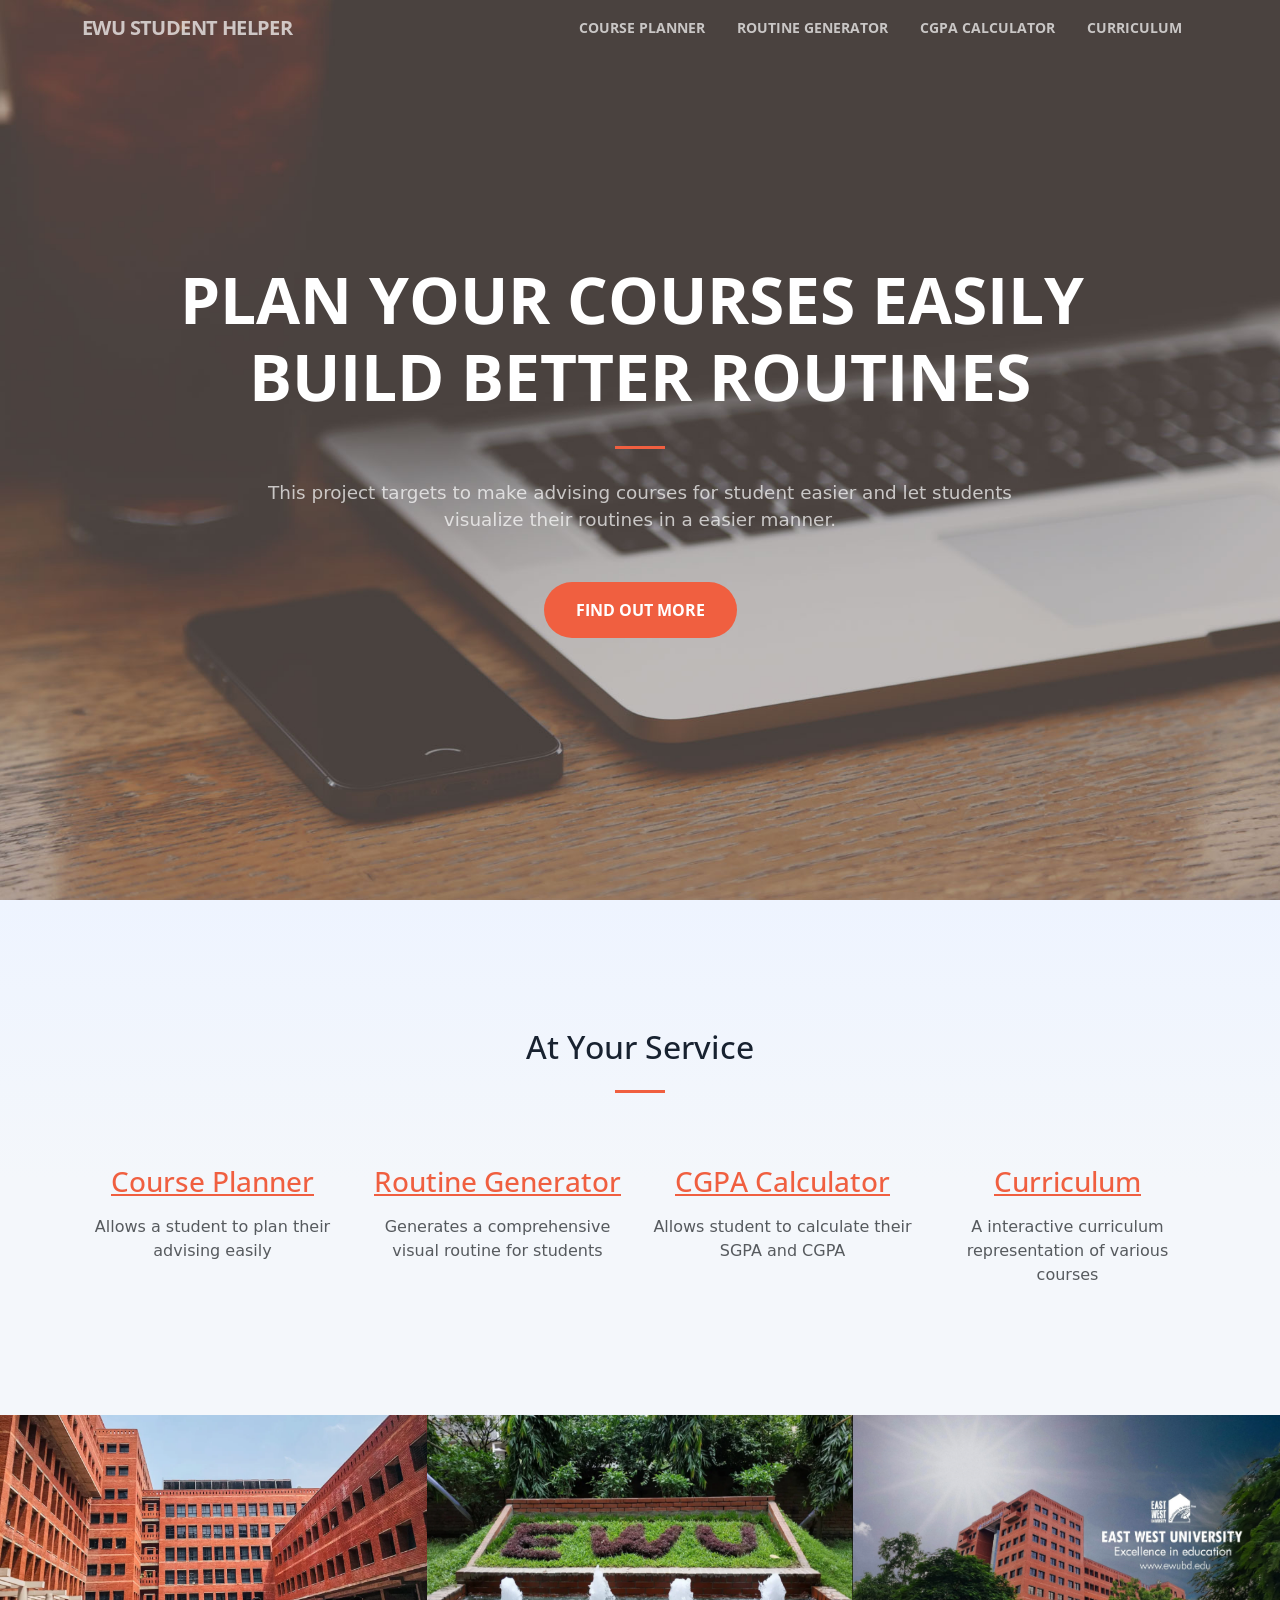
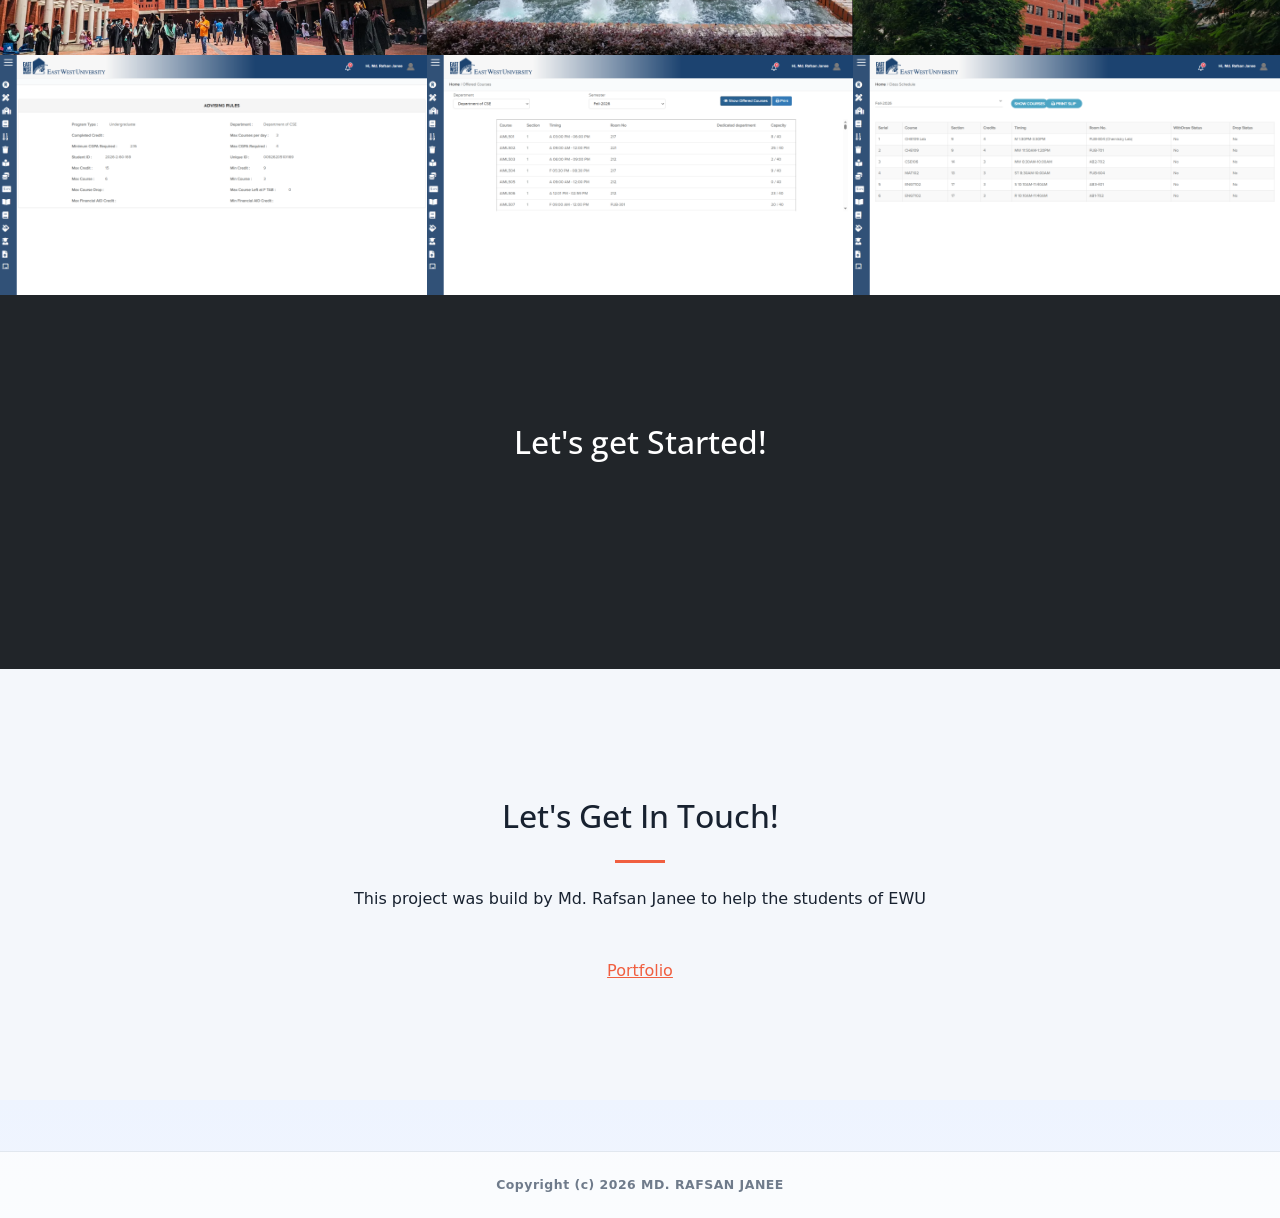
==== index.html @ 63911cef "Merge branch 'master' of https://github.com/mdrafsanjanee/EWU-Student-Helper" ====
<!DOCTYPE html>
<html data-bs-theme="light" lang="en">

<head>
    <!-- Google tag (gtag.js) -->
    <script async src="https://www.googletagmanager.com/gtag/js?id=G-41727BYK92"></script>
    <script>
        window.dataLayer = window.dataLayer || [];
        function gtag(){dataLayer.push(arguments);}
        gtag('js', new Date());

        gtag('config', 'G-41727BYK92');
    </script>

    <meta charset="utf-8">
    <meta name="viewport" content="width=device-width, initial-scale=1.0, shrink-to-fit=no">
    <meta name="google-site-verification" content="l_fJsaRKDpaovnv64IpRwN6zo4jwknFCxaAOwgimL_4" />
    <title>EWU Student Helper</title>
    <link rel="icon" type="image/x-icon" href="assets/img/favicon.svg">
    <link rel="stylesheet" href="assets/bootstrap/css/bootstrap.min.css">
    <link rel="stylesheet" href="https://fonts.googleapis.com/css?family=Open+Sans:300italic,400italic,600italic,700italic,800italic,400,300,600,700,800&amp;display=swap">
    <link rel="stylesheet" href="https://fonts.googleapis.com/css?family=Merriweather:400,300,300italic,400italic,700,700italic,900,900italic&amp;display=swap">
    <link rel="stylesheet" href="assets/fonts/font-awesome.min.css">
    <link rel="stylesheet" href="assets/css/./embed/animation/aos.min.css">
    <link rel="stylesheet" href="assets/css/baguetteBox.min.css">
    <link href="assets/css/style.css" rel="stylesheet">
</head>

<body id="page-top" data-bs-spy="scroll" data-bs-target="#mainNav" data-bs-offset="57">
    <nav class="navbar navbar-expand-lg fixed-top" id="mainNav">
        <div class="container"><a class="navbar-brand" href="#page-top">EWU STUDENT HELPER</a><button class="navbar-toggler" data-bs-toggle="collapse" data-bs-target="#navbarResponsive" type="button" aria-controls="navbarResponsive" aria-expanded="false" aria-label="Toggle navigation"><i class="fa fa-align-justify"></i></button>
            <div class="collapse navbar-collapse" id="navbarResponsive">
                <ul class="navbar-nav ms-auto">
                    <li class="nav-item"><a class="nav-link" href="planner.html">Course Planner</a></li>
                    <li class="nav-item"><a class="nav-link" href="routine.html">Routine Generator</a></li>
                    <li class="nav-item"><a class="nav-link" href="cgpa.html">CGPA Calculator</a></li>
                    <li class="nav-item"><a class="nav-link" href="curriculum.html">Curriculum</a></li>
                </ul>
            </div>
        </div>
    </nav>
    <header class="text-center text-white d-flex masthead" style="background-image:url('assets/img/header.jpg');">
        <div class="container my-auto">
            <div class="row">
                <div class="col-lg-10 mx-auto">
                    <h1 class="text-uppercase"><strong>Plan your courses easily&nbsp; Build better routines</strong></h1>
                    <hr>
                </div>
            </div>
            <div class="col-lg-8 mx-auto">
                <p class="mb-5 text-faded">This project targets to make advising courses for student easier and let students visualize their routines in a easier manner.</p><a class="btn btn-primary btn-xl" role="button" href="#services">Find Out More</a>
            </div>
        </div>
    </header>
    <section id="services">
        <div class="container">
            <div class="row">
                <div class="col-lg-12 text-center">
                    <h2 class="section-heading">At Your Service</h2>
                    <hr class="my-4">
                </div>
            </div>
        </div>
        <div class="container">
            <div class="row">
                <div class="col-md-6 col-lg-3 text-center">
                    <div class="mt-5 mx-auto service-box"><i class="fa fa-th-list mb-3 fa-4x text-primary" data-aos="zoom-in" data-aos-duration="200" data-aos-once="true"></i>
                        <h3 class="mb-3"><a href="planner.html"> Course Planner</a></h3>
                        <p class="text-muted mb-0">Allows a student to plan their advising easily</p>
                    </div>
                </div>
                <div class="col-md-6 col-lg-3 text-center">
                    <div class="mt-5 mx-auto service-box"><i class="fa fa-bar-chart-o mb-3 fa-4x text-primary" data-aos="zoom-in" data-aos-duration="200" data-aos-delay="200" data-aos-once="true"></i>
                        <h3 class="mb-3"><a href="routine.html">Routine Generator</a></h3>
                        <p class="text-muted mb-0">Generates a comprehensive visual routine for students</p>
                    </div>
                </div>
                <div class="col-md-6 col-lg-3 text-center">
                    <div class="mt-5 mx-auto service-box"><i class="fa fa-calculator mb-3 fa-4x text-primary" data-aos="zoom-in" data-aos-duration="200" data-aos-delay="400" data-aos-once="true"></i>
                        <h3 class="mb-3"><a href="cgpa.html">CGPA Calculator</a></h3>
                        <p class="text-muted mb-0">Allows student to calculate their SGPA and CGPA</p>
                    </div>
                </div>
                <div class="col-md-6 col-lg-3 text-center">
                    <div class="mt-5 mx-auto service-box"><i class="fa fa-map-o mb-3 fa-4x text-primary" data-aos="fade" data-aos-duration="200" data-aos-delay="600" data-aos-once="true"></i>
                        <h3 class="mb-3"><a href="curriculum.html">Curriculum</a></h3>
                        <p class="text-muted mb-0">A interactive curriculum representation of various courses</p>
                    </div>
                </div>
            </div>
        </div>
    </section>
    <section class="p-0" id="portfolio">
        <div class="container-fluid p-0">
            <div class="row g-0 popup-gallery">
                <div class="col-sm-6 col-lg-4"><a class="portfolio-box" href="assets/img/fullsize/1.PNG"><img class="img-fluid" src="assets/img/thumbnails/1.PNG">
                        <div class="portfolio-box-caption">
                            <div class="portfolio-box-caption-content">
                                <div class="project-category text-faded"><span>East West University</span></div>
                                <div class="project-name"><span>Main Campus</span></div>
                            </div>
                        </div>
                    </a></div>
                <div class="col-sm-6 col-lg-4"><a class="portfolio-box" href="assets/img/fullsize/2.PNG"><img class="img-fluid" src="assets/img/thumbnails/2.PNG">
                        <div class="portfolio-box-caption">
                            <div class="portfolio-box-caption-content">
                                <div class="project-category text-faded"><span>East West University</span></div>
                                <div class="project-name"><span>Garden</span></div>
                            </div>
                        </div>
                    </a></div>
                <div class="col-sm-6 col-lg-4"><a class="portfolio-box" href="assets/img/fullsize/3.jpg"><img class="img-fluid" src="assets/img/thumbnails/3.jpg">
                        <div class="portfolio-box-caption">
                            <div class="portfolio-box-caption-content">
                                <div class="project-category text-faded"><span>East West University</span></div>
                                <div class="project-name"><span>Main Building</span></div>
                            </div>
                        </div>
                    </a></div>
                <div class="col-sm-6 col-lg-4"><a class="portfolio-box" href="assets/img/fullsize/4.png"><img class="img-fluid" src="assets/img/thumbnails/4.png">
                        <div class="portfolio-box-caption">
                            <div class="portfolio-box-caption-content">
                                <div class="project-category text-faded"><span>Student Portal</span></div>
                                <div class="project-name"><span>Advising Rules</span></div>
                            </div>
                        </div>
                    </a></div>
                <div class="col-sm-6 col-lg-4"><a class="portfolio-box" href="assets/img/fullsize/5.png"><img class="img-fluid" src="assets/img/thumbnails/5.png">
                        <div class="portfolio-box-caption">
                            <div class="portfolio-box-caption-content">
                                <div class="project-category text-faded"><span>Student Portal</span></div>
                                <div class="project-name"><span>Offered Courses</span></div>
                            </div>
                        </div>
                    </a></div>
                <div class="col-sm-6 col-lg-4"><a class="portfolio-box" href="assets/img/fullsize/6.png"><img class="img-fluid" src="assets/img/thumbnails/6.png">
                        <div class="portfolio-box-caption">
                            <div class="portfolio-box-caption-content">
                                <div class="project-category text-faded"><span>Student Portal</span></div>
                                <div class="project-name"><span>Class Routine</span></div>
                            </div>
                        </div>
                    </a></div>
            </div>
        </div>
    </section>
    <section class="text-white bg-dark">
        <div class="container text-center">
            <h2 class="mb-4">Let's get Started!</h2><a class="btn btn-light btn-xl" role="button" data-aos="zoom-in" data-aos-duration="400" data-aos-once="true" href="#services">Start</a>
        </div>
    </section>
    <section id="contact">
        <div class="container">
            <div class="row">
                <div class="col-lg-8 text-center mx-auto">
                    <h2 class="section-heading">Let's Get In Touch!</h2>
                    <hr class="my-4">
                    <p class="mb-5">This project was build by Md. Rafsan Janee to help the students of EWU</p><a href="https://mdrafsanjanee.github.io/PersonalResume/" target="_blank">Portfolio</a>
                </div>
            </div>
        </div>
        <footer></footer>
    </section>
    <script src="assets/bootstrap/js/bootstrap.min.js"></script>
    <script src="assets/js/./embed/animation/aos.min.js"></script>
    <script src="assets/js/bs-init.js"></script>
    <script src="assets/js/baguetteBox.min.js"></script>
    <script src="assets/js/creative.js"></script>
    <footer class="page-footer">Copyright (c) 2026 MD. RAFSAN JANEE</footer>
</body>
</html>
---- assets/css/baguetteBox.min.css ----
/* !
 * baguetteBox.js
 * @author  feimosi
 * @version 1.11.1
 * @url https://github.com/feimosi/baguetteBox.js */

#baguetteBox-overlay {
  display: none;
  opacity: 0;
  position: fixed;
  overflow: hidden;
  top: 0;
  left: 0;
  width: 100%;
  height: 100%;
  z-index: 1000000;
  background-color: #222;
  background-color: rgba(0,0,0,.8);
  -webkit-transition: opacity .5s ease;
  transition: opacity .5s ease;
}

#baguetteBox-overlay.visible {
  opacity: 1;
}

#baguetteBox-overlay .full-image {
  display: inline-block;
  position: relative;
  width: 100%;
  height: 100%;
  text-align: center;
}

#baguetteBox-overlay .full-image figure {
  display: inline;
  margin: 0;
  height: 100%;
}

#baguetteBox-overlay .full-image img {
  display: inline-block;
  width: auto;
  height: auto;
  max-height: 100%;
  max-width: 100%;
  vertical-align: middle;
  -webkit-box-shadow: 0 0 8px rgba(0,0,0,.6);
  -moz-box-shadow: 0 0 8px rgba(0,0,0,.6);
  box-shadow: 0 0 8px rgba(0,0,0,.6);
}

#baguetteBox-overlay .full-image figcaption {
  display: block;
  position: absolute;
  bottom: 0;
  width: 100%;
  text-align: center;
  line-height: 1.8;
  white-space: normal;
  color: #ccc;
  background-color: #000;
  background-color: rgba(0,0,0,.6);
  font-family: sans-serif;
}

#baguetteBox-overlay .full-image:before {
  content: "";
  display: inline-block;
  height: 50%;
  width: 1px;
  margin-right: -1px;
}

#baguetteBox-slider {
  position: absolute;
  left: 0;
  top: 0;
  height: 100%;
  width: 100%;
  white-space: nowrap;
  -webkit-transition: left .4s ease,-webkit-transform .4s ease;
  transition: left .4s ease,-webkit-transform .4s ease;
  transition: left .4s ease,transform .4s ease;
  transition: left .4s ease,transform .4s ease,-webkit-transform .4s ease,-moz-transform .4s ease;
}

#baguetteBox-slider.bounce-from-right {
  -webkit-animation: bounceFromRight .4s ease-out;
  animation: bounceFromRight .4s ease-out;
}

#baguetteBox-slider.bounce-from-left {
  -webkit-animation: bounceFromLeft .4s ease-out;
  animation: bounceFromLeft .4s ease-out;
}

@keyframes bounceFromRight {
  0%, 100% {
    margin-left: 0;
  }
  50% {
    margin-left: -30px;
  }
}

@keyframes bounceFromLeft {
  0%, 100% {
    margin-left: 0;
  }
  50% {
    margin-left: 30px;
  }
}

.baguetteBox-button#next-button, .baguetteBox-button#previous-button {
  top: 50%;
  top: calc(50% - 30px);
  width: 44px;
  height: 60px;
}

.baguetteBox-button {
  position: absolute;
  cursor: pointer;
  outline: 0;
  padding: 0;
  margin: 0;
  border: 0;
  -moz-border-radius: 15%;
  border-radius: 15%;
  background-color: #323232;
  background-color: rgba(50,50,50,.5);
  color: #ddd;
  font: 1.6em sans-serif;
  -webkit-transition: background-color .4s ease;
  transition: background-color .4s ease;
}

.baguetteBox-button:focus, .baguetteBox-button:hover {
  background-color: rgba(50,50,50,.9);
}

.baguetteBox-button#next-button {
  right: 2%;
}

.baguetteBox-button#previous-button {
  left: 2%;
}

.baguetteBox-button#close-button {
  top: 20px;
  right: 2%;
  right: calc(2% + 6px);
  width: 30px;
  height: 30px;
}

.baguetteBox-button svg {
  position: absolute;
  left: 0;
  top: 0;
}

.baguetteBox-spinner {
  width: 40px;
  height: 40px;
  display: inline-block;
  position: absolute;
  top: 50%;
  left: 50%;
  margin-top: -20px;
  margin-left: -20px;
}

.baguetteBox-double-bounce1, .baguetteBox-double-bounce2 {
  width: 100%;
  height: 100%;
  -moz-border-radius: 50%;
  border-radius: 50%;
  background-color: #fff;
  opacity: .6;
  position: absolute;
  top: 0;
  left: 0;
  -webkit-animation: bounce 2s infinite ease-in-out;
  animation: bounce 2s infinite ease-in-out;
}

.baguetteBox-double-bounce2 {
  -webkit-animation-delay: -1s;
  animation-delay: -1s;
}

@keyframes bounce {
  0%, 100% {
    -webkit-transform: scale(0);
    -moz-transform: scale(0);
    transform: scale(0);
  }
  50% {
    -webkit-transform: scale(1);
    -moz-transform: scale(1);
    transform: scale(1);
  }
}
---- assets/css/style.css ----
:root {
    --bg: #f4f7fb;
    --panel: #fff;
    --text: #182230;
    --muted: #6f7b8b;
    --line: #e1e7ef;
    --accent: #2463eb;
    --accent2: #214fd3;
    --danger: #d92d20;
    --shadow: 0 14px 40px rgba(30, 52, 82, .08)
}

* {
    box-sizing: border-box
}

body {
    margin: 0;
    background: linear-gradient(180deg, #eef4ff 0, var(--bg) 280px);
    color: var(--text);
    min-height: 100vh;
    font-family: Inter, system-ui, -apple-system, "Segoe UI", Roboto, Arial, sans-serif
}

.app-nav {
    background: rgba(255, 255, 255, .92);
    backdrop-filter: blur(14px);
    border-bottom: 1px solid var(--line)
}

.navbar-brand {
    font-weight: 900;
    letter-spacing: -.03em;
    color: var(--text)
}

.nav-link {
    font-weight: 700;
    color: #536174
}

.nav-link:hover,
.nav-link.active {
    color: var(--accent)
}

.navbar-toggler {
    border: 1px solid var(--line)
}

.hero,
.landing-card,
.planner-toolbar {
    background: rgba(255, 255, 255, .94);
    border: 1px solid var(--line);
    border-radius: 24px;
    box-shadow: var(--shadow)
}

.hero {
    padding: 28px;
    display: flex;
    justify-content: space-between;
    align-items: center;
    gap: 24px
}

.landing-card {
    padding: clamp(28px, 6vw, 70px);
    max-width: 1100px;
    margin: 6vh auto 0
}

.landing-card.compact {
    max-width: 760px
}

.landing-card h1 {
    max-width: 760px;
    font-size: clamp(2.2rem, 5vw, 4rem);
    font-weight: 900;
    letter-spacing: -.05em;
    margin: 8px 0 12px
}

.landing-card h2 {
    font-weight: 900;
    letter-spacing: -.035em
}

.hero h1,
.planner-toolbar h1 {
    font-weight: 900;
    letter-spacing: -.04em;
    margin: 4px 0 8px
}

.eyebrow {
    letter-spacing: .14em;
    font-size: .76rem;
    font-weight: 800;
    color: var(--accent)
}

.hero-actions {
    display: flex;
    gap: 10px;
    flex-wrap: wrap
}

.small-label {
    color: var(--muted);
    font-size: .73rem;
    font-weight: 800;
    letter-spacing: .05em;
    text-transform: uppercase;
    margin-bottom: 6px
}

.summary-grid {
    display: grid;
    grid-template-columns: repeat(4, minmax(0, 1fr));
    gap: 14px
}

.stat,
.summary-empty {
    background: var(--panel);
    border: 1px solid var(--line);
    border-radius: 18px;
    padding: 18px 20px;
    box-shadow: var(--shadow)
}

.summary-empty {
    grid-column: 1/-1;
    display: flex;
    flex-direction: column;
    align-items: center;
    justify-content: center;
    min-height: 112px;
    text-align: center;
    gap: 4px;
    color: var(--muted)
}

.summary-empty strong {
    color: var(--text)
}

.stat .label {
    color: var(--muted);
    font-size: .82rem;
    font-weight: 700
}

.stat .value {
    font-size: 1.55rem;
    font-weight: 900;
    margin-top: 4px
}

.stat .detail {
    color: var(--muted);
    font-size: .8rem;
    margin-top: 2px
}

.panel {
    background: var(--panel);
    border: 1px solid var(--line);
    border-radius: 22px;
    box-shadow: var(--shadow);
    padding: 20px;
    overflow: hidden
}

.panel-head {
    display: flex;
    justify-content: space-between;
    align-items: flex-start;
    gap: 16px;
    margin-bottom: 18px
}

.panel-head h2 {
    font-size: 1.15rem;
    font-weight: 800;
    margin: 0
}

.panel-head p {
    margin: 4px 0 0;
    color: var(--muted);
    font-size: .86rem
}

/* planner */
.planner-toolbar {
    padding: 22px 24px;
    display: flex;
    justify-content: space-between;
    gap: 20px;
    align-items: end;
    margin-bottom: 18px
}

.planner-toolbar-right {
    width: 290px
}

.planner-layout {
    display: grid;
    grid-template-columns: minmax(0, 1.7fr) minmax(330px, .8fr);
    gap: 18px;
    align-items: start
}

.planner-courses {
    min-height: 0;
    height: calc(100vh - 220px);
    display: flex;
    flex-direction: column;
    overflow: visible
}

.recommended-wrap {
    margin: 0 0 14px;
    padding: 12px 0;
    border-top: 1px solid var(--line);
    border-bottom: 1px solid var(--line)
}

.chip-row {
    display: flex;
    gap: 8px;
    flex-wrap: wrap
}

.course-chip {
    border: 1px solid #cfd9eb;
    background: #f6f8fd;
    color: var(--accent);
    font-weight: 800;
    border-radius: 999px;
    padding: 7px 11px;
    font-size: .78rem
}

.course-chip:hover {
    border-color: var(--accent);
    background: #eef4ff
}

.planner-search-row {
    display: grid;
    grid-template-columns: minmax(0, 1fr) 220px;
    gap: 10px;
    margin-bottom: 14px
}

.course-list {
    display: flex;
    flex-direction: column;
    gap: 14px;
    flex: 1 1 0;
    height: 0;
    min-height: 0;
    overflow-y: scroll;
    overflow-x: hidden;
    padding: 2px 5px 10px 2px;
    scrollbar-gutter: stable
}

.dept-block {
    border: 1px solid var(--line);
    border-radius: 18px;
    overflow: hidden;
    background: #fbfcfe
}

.dept-head {
    padding: 12px 14px;
    display: flex;
    justify-content: space-between;
    align-items: center;
    gap: 12px;
    background: #f2f6fb;
    border-bottom: 1px solid var(--line)
}

.dept-head>div {
    min-width: 0
}

.dept-head strong {
    display: block;
    font-size: .92rem;
    font-weight: 900
}

.dept-head>span {
    color: var(--muted);
    font-size: .72rem;
    font-weight: 800;
    white-space: nowrap
}

.dept-kicker {
    color: var(--accent);
    font-size: .62rem;
    letter-spacing: .08em;
    font-weight: 900;
    text-transform: uppercase
}

.course-block {
    border-bottom: 1px solid var(--line)
}

.course-block:last-child {
    border-bottom: 0
}

.course-head {
    padding: 13px 14px;
    display: flex;
    justify-content: space-between;
    align-items: flex-start;
    gap: 12px
}

.course-code-head {
    font-size: 1rem;
    font-weight: 900
}

.course-name {
    margin-top: 2px;
    color: var(--muted);
    font-size: .8rem
}

.course-head>span {
    color: var(--muted);
    font-weight: 800;
    font-size: .77rem;
    white-space: nowrap
}

.section-stack {
    border-top: 1px solid var(--line)
}

.section-row {
    width: 100%;
    border: 0;
    border-bottom: 1px solid var(--line);
    background: #fff;
    padding: 13px 14px;
    display: flex;
    justify-content: space-between;
    align-items: center;
    gap: 14px;
    text-align: left;
    transition: .12s ease
}

.section-row:last-child {
    border-bottom: 0
}

.section-row:hover:not(:disabled) {
    background: #f6f9ff
}

.section-row.selected {
    background: #eef4ff
}

.section-row:disabled {
    opacity: .53;
    cursor: not-allowed
}

.section-info {
    min-width: 0
}

.section-info>strong {
    font-size: .81rem;
    font-weight: 900
}

.section-facts {
    display: flex;
    flex-wrap: wrap;
    gap: 5px 14px;
    color: var(--muted);
    font-size: .73rem;
    margin-top: 6px
}

.section-action {
    flex: none;
    color: var(--accent);
    font-weight: 800;
    font-size: .74rem
}

.selected-panel {
    position: sticky;
    top: 82px
}

.selected-top {
    display: grid;
    grid-template-columns: minmax(0, 1fr) auto;
    gap: 16px;
    align-items: start
}

.char-count {
    text-align: right;
    color: var(--muted);
    font-size: .67rem;
    margin-top: 3px
}

.selection-counter {
    color: var(--muted);
    font-size: .76rem;
    font-weight: 800;
    white-space: nowrap;
    padding-top: 26px
}

.planner-warnings {
    margin-top: 14px;
    display: flex;
    flex-direction: column;
    gap: 7px
}

.planner-alert {
    background: #fff1f0;
    border: 1px solid #ffd0cc;
    color: #b42318;
    border-radius: 12px;
    padding: 9px 10px;
    font-size: .75rem;
    font-weight: 700
}

.selected-list {
    margin-top: 14px;
    display: flex;
    flex-direction: column;
    gap: 10px;
    max-height: 58vh;
    overflow: auto;
    padding-right: 2px
}

.selected-card {
    border: 1px solid var(--line);
    border-radius: 14px;
    padding: 12px;
    background: #fff
}

.selected-head {
    display: flex;
    align-items: flex-start;
    justify-content: space-between;
    gap: 10px
}

.selected-head strong {
    display: block;
    font-size: .94rem;
    font-weight: 900
}

.selected-head span {
    display: block;
    color: var(--muted);
    font-size: .74rem;
    margin-top: 2px
}

.icon-btn {
    border: 0;
    background: transparent;
    color: #7b8797;
    font-size: 1.2rem;
    line-height: 1;
    padding: 0 2px
}

.icon-btn:hover {
    color: var(--danger)
}

.selected-meta {
    display: flex;
    justify-content: space-between;
    color: var(--muted);
    font-size: .74rem;
    font-weight: 800;
    margin-top: 10px
}

.selected-meetings {
    display: flex;
    flex-direction: column;
    gap: 3px;
    margin-top: 8px;
    color: #475467;
    font-size: .72rem
}

.selected-empty {
    border: 1px dashed #cdd6e3;
    border-radius: 14px;
    min-height: 180px;
    display: flex;
    flex-direction: column;
    align-items: center;
    justify-content: center;
    color: var(--muted);
    text-align: center;
    gap: 4px;
    margin-top: 14px
}

.selected-empty strong {
    color: var(--text)
}

.list-empty {
    min-height: 260px;
    display: flex;
    flex-direction: column;
    align-items: center;
    justify-content: center;
    text-align: center;
    color: var(--muted);
    gap: 5px;
    padding: 30px
}

.list-empty strong {
    color: var(--text)
}

.imported-summary {
    display: flex;
    gap: 6px;
    flex-wrap: wrap;
    color: var(--muted);
    font-size: .69rem;
    line-height: 1.2
}

.imported-pill {
    display: inline-flex;
    align-items: center;
    gap: 5px;
    padding: 5px 8px;
    border: 1px solid var(--line);
    background: #f7f9fc;
    border-radius: 999px
}

.imported-pill button {
    border: 0;
    background: transparent;
    color: var(--muted);
    padding: 0 1px;
    line-height: 1
}

.imported-pill button:hover {
    color: var(--danger)
}

/* routine */
.routine-grid {
    display: grid;
    grid-template-columns: repeat(5, minmax(180px, 1fr));
    gap: 12px;
    min-width: 900px
}

.routine-scroll {
    overflow-x: auto
}

.day-col {
    background: #f8fafc;
    border: 1px solid var(--line);
    border-radius: 16px;
    overflow: hidden
}

.day-head {
    padding: 14px 14px 12px;
    background: linear-gradient(135deg, #3f83f8, #244fd8);
    color: #fff
}

.day-name {
    font-weight: 800;
    font-size: 1rem
}

.day-meta {
    display: flex;
    justify-content: space-between;
    gap: 8px;
    margin-top: 6px;
    font-size: .74rem;
    opacity: .92
}

.day-body {
    padding: 10px
}

.class-card {
    background: #fff;
    border: 1px solid #e7ebf2;
    border-left: 4px solid var(--accent);
    border-radius: 12px;
    padding: 11px 12px;
    box-shadow: 0 5px 16px rgba(20, 35, 60, .06)
}

.class-card.is-lab {
    border-left-color: #b35d1d
}

.course-code {
    font-weight: 850;
    font-size: .95rem
}

.is-lab .course-code {
    color: #a8550a
}

.card-line {
    color: var(--muted);
    font-size: .76rem;
    margin-top: 3px
}

.card-time {
    color: var(--accent);
    font-weight: 800;
    font-size: .79rem
}

.gap-row {
    display: flex;
    align-items: center;
    justify-content: center;
    gap: 7px;
    font-size: .71rem;
    color: var(--muted);
    padding: 8px 0
}

.gap-row strong {
    color: #475467
}

.gap-line {
    height: 1px;
    background: #dbe2ec;
    flex: 1
}

.empty {
    color: var(--muted);
    text-align: center;
    padding: 30px 10px;
    font-size: .78rem
}

.routine-empty-state {
    min-height: 420px;
    display: flex;
    align-items: center;
    justify-content: center;
    min-width: 0
}

.routine-placeholder {
    text-align: center;
    color: var(--muted);
    padding: 40px 20px
}

.placeholder-icon {
    font-size: 2rem;
    margin-bottom: 10px
}

.routine-placeholder h3 {
    color: var(--text);
    font-weight: 800;
    font-size: 1.05rem
}

.routine-placeholder p {
    margin: 0
}

.pdf-export-shell {
    position: fixed;
    left: -100000px;
    top: 0;
    width: 1400px;
    padding: 28px;
    background: var(--bg);
    color: var(--text);
    z-index: -1
}

.pdf-title {
    font-size: 28px;
    font-weight: 900;
    letter-spacing: -.03em
}

.pdf-subtitle {
    color: var(--muted);
    margin: 4px 0 18px;
    font-size: 15px
}

.pdf-summary {
    margin-bottom: 18px
}

.pdf-summary .stat {
    box-shadow: none
}

.pdf-routine .routine-scroll {
    overflow: visible
}

.pdf-sheet-shell {
    width: 1344px
}

.page-footer {
    margin-top: 40px;
    padding: 24px 20px;
    text-align: center;
    color: var(--muted);
    font-size: .78rem;
    font-weight: 700;
    letter-spacing: .04em;
    border-top: 1px solid var(--line);
    background: rgba(255, 255, 255, .7);
}

@media(max-width:1050px) {
    .planner-layout {
        grid-template-columns: 1fr
    }

    .selected-panel {
        position: static
    }

    .planner-courses {
        height: auto
    }

    .course-list {
        height: 700px;
        max-height: 700px;
        flex: none
    }

    .selected-list {
        max-height: none
    }
}

@media(max-width:900px) {

    .hero,
    .planner-toolbar {
        align-items: flex-start;
        flex-direction: column
    }

    .planner-toolbar-right {
        width: 100%;
        max-width: 380px
    }

    .summary-grid {
        grid-template-columns: repeat(2, minmax(0, 1fr))
    }

    .planner-search-row {
        grid-template-columns: 1fr
    }

    .routine-grid {
        min-width: 820px
    }
}

@media(max-width:600px) {
    .summary-grid {
        grid-template-columns: 1fr
    }

    .hero {
        padding: 20px
    }

    .hero-actions {
        width: 100%
    }

    .hero-actions>* {
        flex: 1
    }

    .course-list {
        height: auto;
        max-height: 700px
    }

    .selected-top {
        grid-template-columns: 1fr
    }

    .selection-counter {
        padding-top: 0
    }

    .routine-grid {
        min-width: 760px
    }

    .planner-toolbar {
        padding: 20px
    }
}
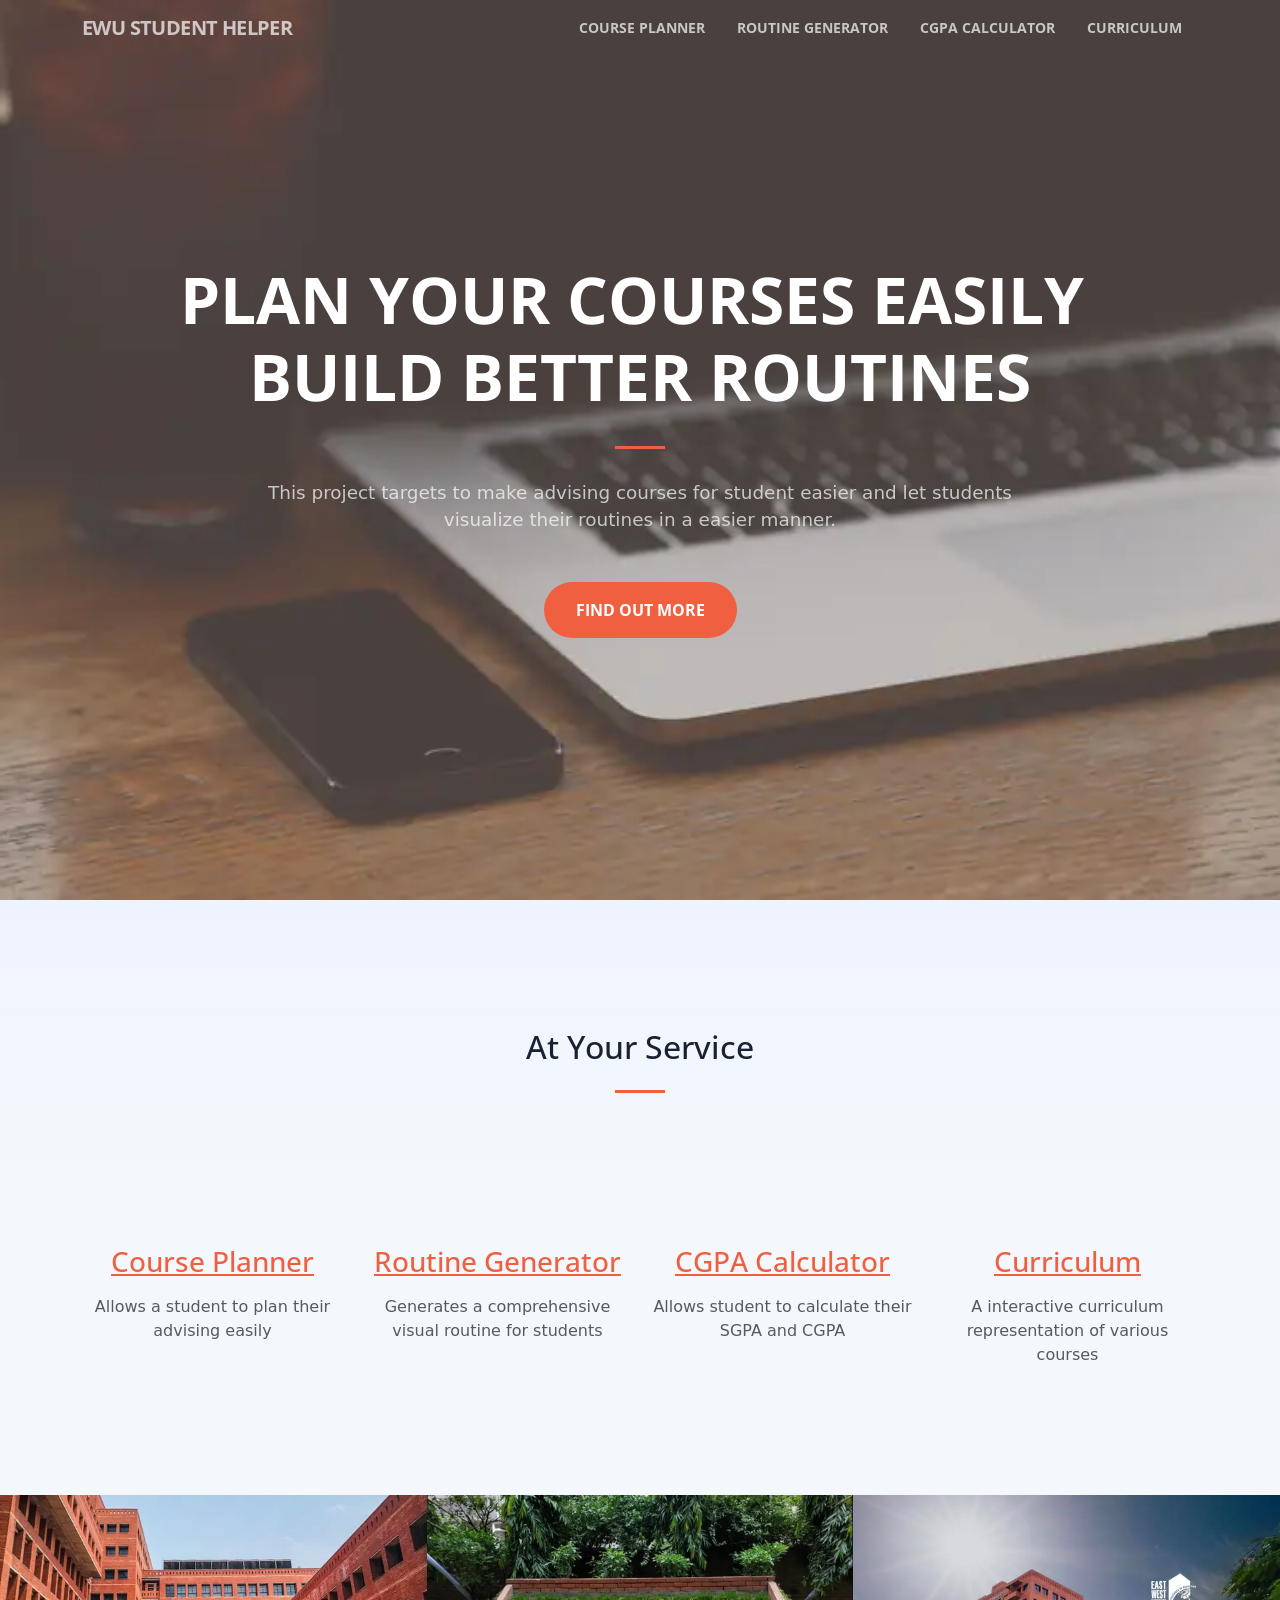
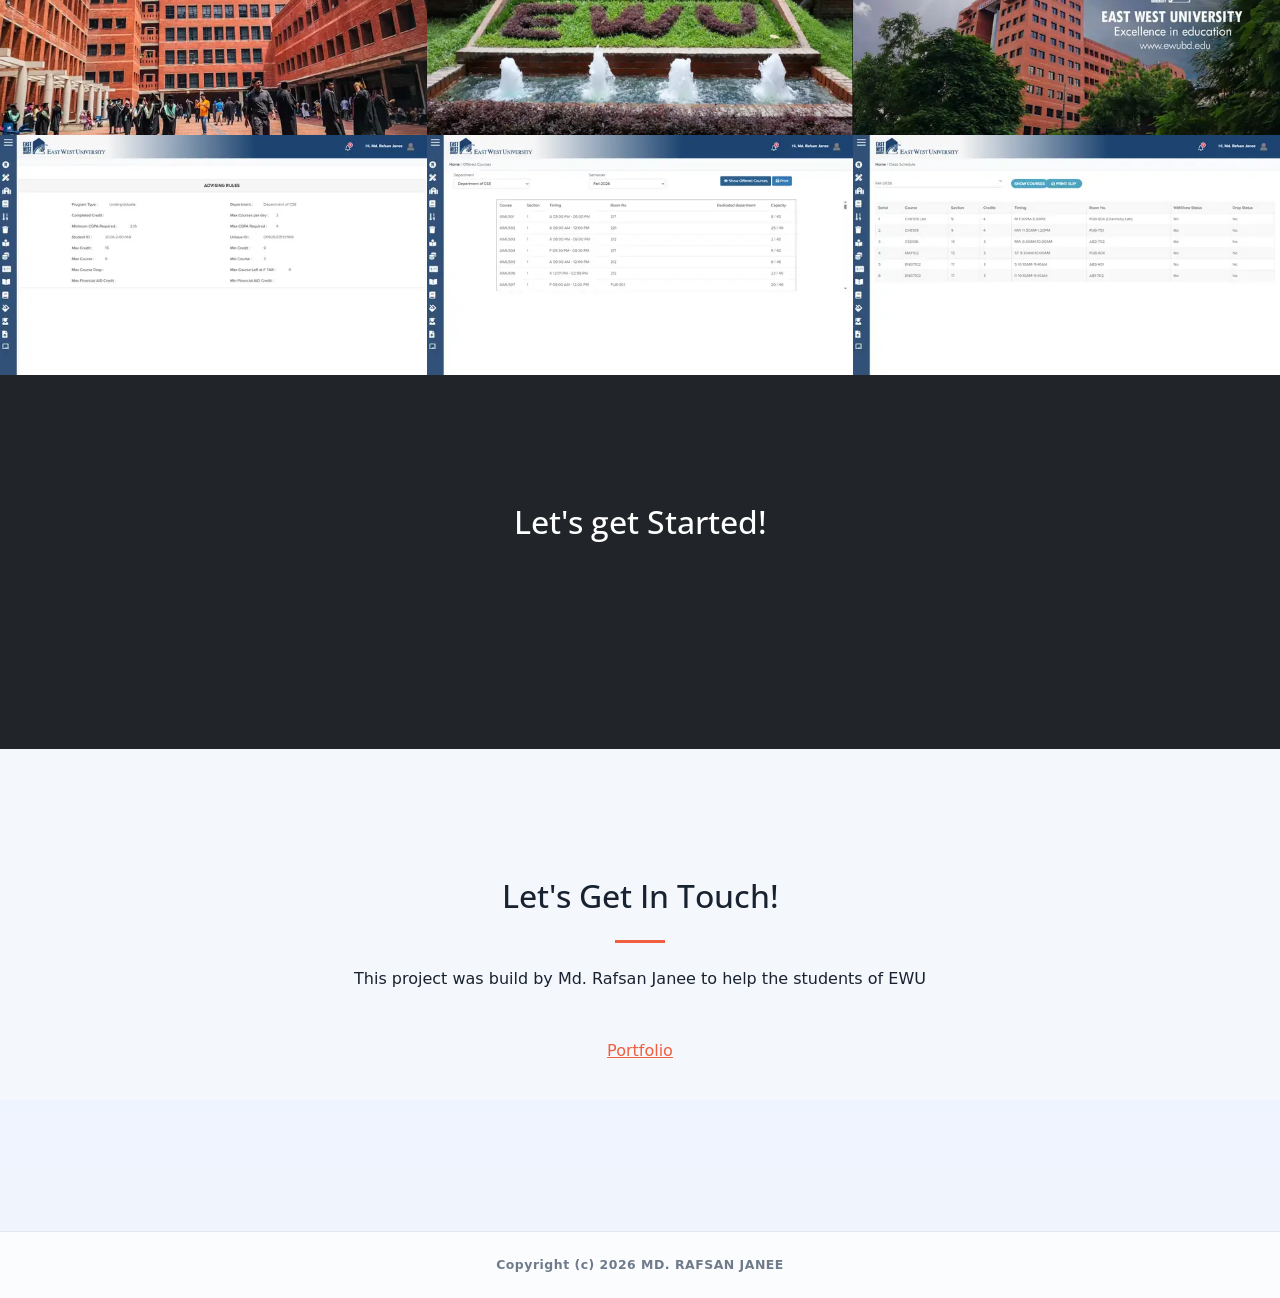
==== commit 483456e7: "Compressed Pictures" ====
--- a/index.html
+++ b/index.html
@@ -2,7 +2,6 @@
 <html data-bs-theme="light" lang="en">
 
 <head>
-    <!-- Google tag (gtag.js) -->
     <script async src="https://www.googletagmanager.com/gtag/js?id=G-41727BYK92"></script>
     <script>
         window.dataLayer = window.dataLayer || [];
@@ -15,14 +14,30 @@
     <meta charset="utf-8">
     <meta name="viewport" content="width=device-width, initial-scale=1.0, shrink-to-fit=no">
     <meta name="google-site-verification" content="l_fJsaRKDpaovnv64IpRwN6zo4jwknFCxaAOwgimL_4" />
-    <title>EWU Student Helper</title>
-    <link rel="icon" type="image/x-icon" href="assets/img/favicon.svg">
+    <title>EWU Student Helper | Course Planner, CGPA Calculator & Routine Generator</title>
+    <meta name="description" content="Free tools for East West University (EWU) students: CGPA calculator, course planner, routine generator, and curriculum guide, all in one place.">
+    <meta name="keywords" content="EWU, East West University, EWU CGPA calculator, EWU routine generator, EWU course planner, EWU curriculum, EWU student helper">
+    <link rel="canonical" href="https://ewustudenthelper.vercel.app/">
+    <meta property="og:type" content="website">
+    <meta property="og:url" content="https://ewustudenthelper.vercel.app/">
+    <meta property="og:title" content="EWU Student Helper - Free Tools for East West University Students">
+    <meta property="og:description" content="Free tools for East West University (EWU) students: CGPA calculator, course planner, routine generator, and curriculum guide, all in one place.">
+    <meta property="og:image" content="https://ewustudenthelper.vercel.app/assets/img/og/og-home.jpg">
+    <meta property="og:image:width" content="1200">
+    <meta property="og:image:height" content="630">
+    <meta property="og:site_name" content="EWU Student Helper">
+    <meta name="twitter:card" content="summary_large_image">
+    <meta name="twitter:title" content="EWU Student Helper - Free Tools for East West University Students">
+    <meta name="twitter:description" content="Free tools for East West University (EWU) students: CGPA calculator, course planner, routine generator, and curriculum guide, all in one place.">
+    <meta name="twitter:image" content="https://ewustudenthelper.vercel.app/assets/img/og/og-home.jpg">
+    <link rel="icon" type="image/svg+xml" href="assets/img/favicon.svg">
+    <link rel="preload" as="image" href="assets/img/header-mobile.webp" type="image/webp" media="(max-width: 800px)" fetchpriority="high">
+    <link rel="preload" as="image" href="assets/img/header.webp" type="image/webp" media="(min-width: 801px)" fetchpriority="high">
     <link rel="stylesheet" href="assets/bootstrap/css/bootstrap.min.css">
-    <link rel="stylesheet" href="https://fonts.googleapis.com/css?family=Open+Sans:300italic,400italic,600italic,700italic,800italic,400,300,600,700,800&amp;display=swap">
-    <link rel="stylesheet" href="https://fonts.googleapis.com/css?family=Merriweather:400,300,300italic,400italic,700,700italic,900,900italic&amp;display=swap">
     <link rel="stylesheet" href="assets/fonts/font-awesome.min.css">
-    <link rel="stylesheet" href="assets/css/./embed/animation/aos.min.css">
-    <link rel="stylesheet" href="assets/css/baguetteBox.min.css">
+    <link rel="stylesheet" href="assets/css/embed/animation/aos.min.css">
+    <link rel="stylesheet" href="assets/css/baguetteBox.min.css" media="print" onload="this.media='all'">
+    <noscript><link rel="stylesheet" href="assets/css/baguetteBox.min.css"></noscript>
     <link href="assets/css/style.css" rel="stylesheet">
 </head>
 
@@ -39,7 +54,7 @@
             </div>
         </div>
     </nav>
-    <header class="text-center text-white d-flex masthead" style="background-image:url('assets/img/header.jpg');">
+    <header class="text-center text-white d-flex masthead" style="background-image:url('assets/img/header-mobile.webp');">
         <div class="container my-auto">
             <div class="row">
                 <div class="col-lg-10 mx-auto">
@@ -52,6 +67,7 @@
             </div>
         </div>
     </header>
+    <main id="main">
     <section id="services">
         <div class="container">
             <div class="row">
@@ -93,7 +109,7 @@
     <section class="p-0" id="portfolio">
         <div class="container-fluid p-0">
             <div class="row g-0 popup-gallery">
-                <div class="col-sm-6 col-lg-4"><a class="portfolio-box" href="assets/img/fullsize/1.PNG"><img class="img-fluid" src="assets/img/thumbnails/1.PNG">
+                <div class="col-sm-6 col-lg-4"><a class="portfolio-box" href="assets/img/fullsize/1.webp"><img class="img-fluid" src="assets/img/thumbnails/1.webp" width="640" height="360" loading="lazy" decoding="async" alt="East West University main campus">
                         <div class="portfolio-box-caption">
                             <div class="portfolio-box-caption-content">
                                 <div class="project-category text-faded"><span>East West University</span></div>
@@ -101,7 +117,7 @@
                             </div>
                         </div>
                     </a></div>
-                <div class="col-sm-6 col-lg-4"><a class="portfolio-box" href="assets/img/fullsize/2.PNG"><img class="img-fluid" src="assets/img/thumbnails/2.PNG">
+                <div class="col-sm-6 col-lg-4"><a class="portfolio-box" href="assets/img/fullsize/2.webp"><img class="img-fluid" src="assets/img/thumbnails/2.webp" width="640" height="360" loading="lazy" decoding="async" alt="East West University garden">
                         <div class="portfolio-box-caption">
                             <div class="portfolio-box-caption-content">
                                 <div class="project-category text-faded"><span>East West University</span></div>
@@ -109,7 +125,7 @@
                             </div>
                         </div>
                     </a></div>
-                <div class="col-sm-6 col-lg-4"><a class="portfolio-box" href="assets/img/fullsize/3.jpg"><img class="img-fluid" src="assets/img/thumbnails/3.jpg">
+                <div class="col-sm-6 col-lg-4"><a class="portfolio-box" href="assets/img/fullsize/3.webp"><img class="img-fluid" src="assets/img/thumbnails/3.webp" width="640" height="360" loading="lazy" decoding="async" alt="East West University main building">
                         <div class="portfolio-box-caption">
                             <div class="portfolio-box-caption-content">
                                 <div class="project-category text-faded"><span>East West University</span></div>
@@ -117,7 +133,7 @@
                             </div>
                         </div>
                     </a></div>
-                <div class="col-sm-6 col-lg-4"><a class="portfolio-box" href="assets/img/fullsize/4.png"><img class="img-fluid" src="assets/img/thumbnails/4.png">
+                <div class="col-sm-6 col-lg-4"><a class="portfolio-box" href="assets/img/fullsize/4.webp"><img class="img-fluid" src="assets/img/thumbnails/4.webp" width="640" height="360" loading="lazy" decoding="async" alt="Student portal advising rules page">
                         <div class="portfolio-box-caption">
                             <div class="portfolio-box-caption-content">
                                 <div class="project-category text-faded"><span>Student Portal</span></div>
@@ -125,7 +141,7 @@
                             </div>
                         </div>
                     </a></div>
-                <div class="col-sm-6 col-lg-4"><a class="portfolio-box" href="assets/img/fullsize/5.png"><img class="img-fluid" src="assets/img/thumbnails/5.png">
+                <div class="col-sm-6 col-lg-4"><a class="portfolio-box" href="assets/img/fullsize/5.webp"><img class="img-fluid" src="assets/img/thumbnails/5.webp" width="640" height="360" loading="lazy" decoding="async" alt="Student portal offered courses page">
                         <div class="portfolio-box-caption">
                             <div class="portfolio-box-caption-content">
                                 <div class="project-category text-faded"><span>Student Portal</span></div>
@@ -133,7 +149,7 @@
                             </div>
                         </div>
                     </a></div>
-                <div class="col-sm-6 col-lg-4"><a class="portfolio-box" href="assets/img/fullsize/6.png"><img class="img-fluid" src="assets/img/thumbnails/6.png">
+                <div class="col-sm-6 col-lg-4"><a class="portfolio-box" href="assets/img/fullsize/6.webp"><img class="img-fluid" src="assets/img/thumbnails/6.webp" width="640" height="360" loading="lazy" decoding="async" alt="Student portal class routine page">
                         <div class="portfolio-box-caption">
                             <div class="portfolio-box-caption-content">
                                 <div class="project-category text-faded"><span>Student Portal</span></div>
@@ -155,17 +171,18 @@
                 <div class="col-lg-8 text-center mx-auto">
                     <h2 class="section-heading">Let's Get In Touch!</h2>
                     <hr class="my-4">
-                    <p class="mb-5">This project was build by Md. Rafsan Janee to help the students of EWU</p><a href="https://mdrafsanjanee.github.io/PersonalResume/" target="_blank">Portfolio</a>
+                    <p class="mb-5">This project was build by Md. Rafsan Janee to help the students of EWU</p><a href="https://mdrafsanjanee.vercel.app/" target="_blank">Portfolio</a>
                 </div>
             </div>
         </div>
         <footer></footer>
     </section>
-    <script src="assets/bootstrap/js/bootstrap.min.js"></script>
-    <script src="assets/js/./embed/animation/aos.min.js"></script>
-    <script src="assets/js/bs-init.js"></script>
-    <script src="assets/js/baguetteBox.min.js"></script>
-    <script src="assets/js/creative.js"></script>
+    </main>
+    <script defer src="assets/bootstrap/js/bootstrap.min.js"></script>
+    <script defer src="assets/js/embed/animation/aos.min.js"></script>
+    <script defer src="assets/js/bs-init.js"></script>
+    <script defer src="assets/js/baguetteBox.min.js"></script>
+    <script defer src="assets/js/creative.js"></script>
     <footer class="page-footer">Copyright (c) 2026 MD. RAFSAN JANEE</footer>
 </body>
 </html>
--- a/assets/css/style.css
+++ b/assets/css/style.css
@@ -757,6 +757,16 @@
     width: 1344px
 }
 
+/* The export sheet must keep its desktop layout even on phones (media queries above would stack it). */
+.pdf-sheet-shell .summary-grid {
+    grid-template-columns: repeat(4, minmax(0, 1fr))
+}
+
+.pdf-sheet-shell .routine-grid {
+    grid-template-columns: repeat(5, minmax(0, 1fr));
+    min-width: 0
+}
+
 .page-footer {
     margin-top: 40px;
     padding: 24px 20px;
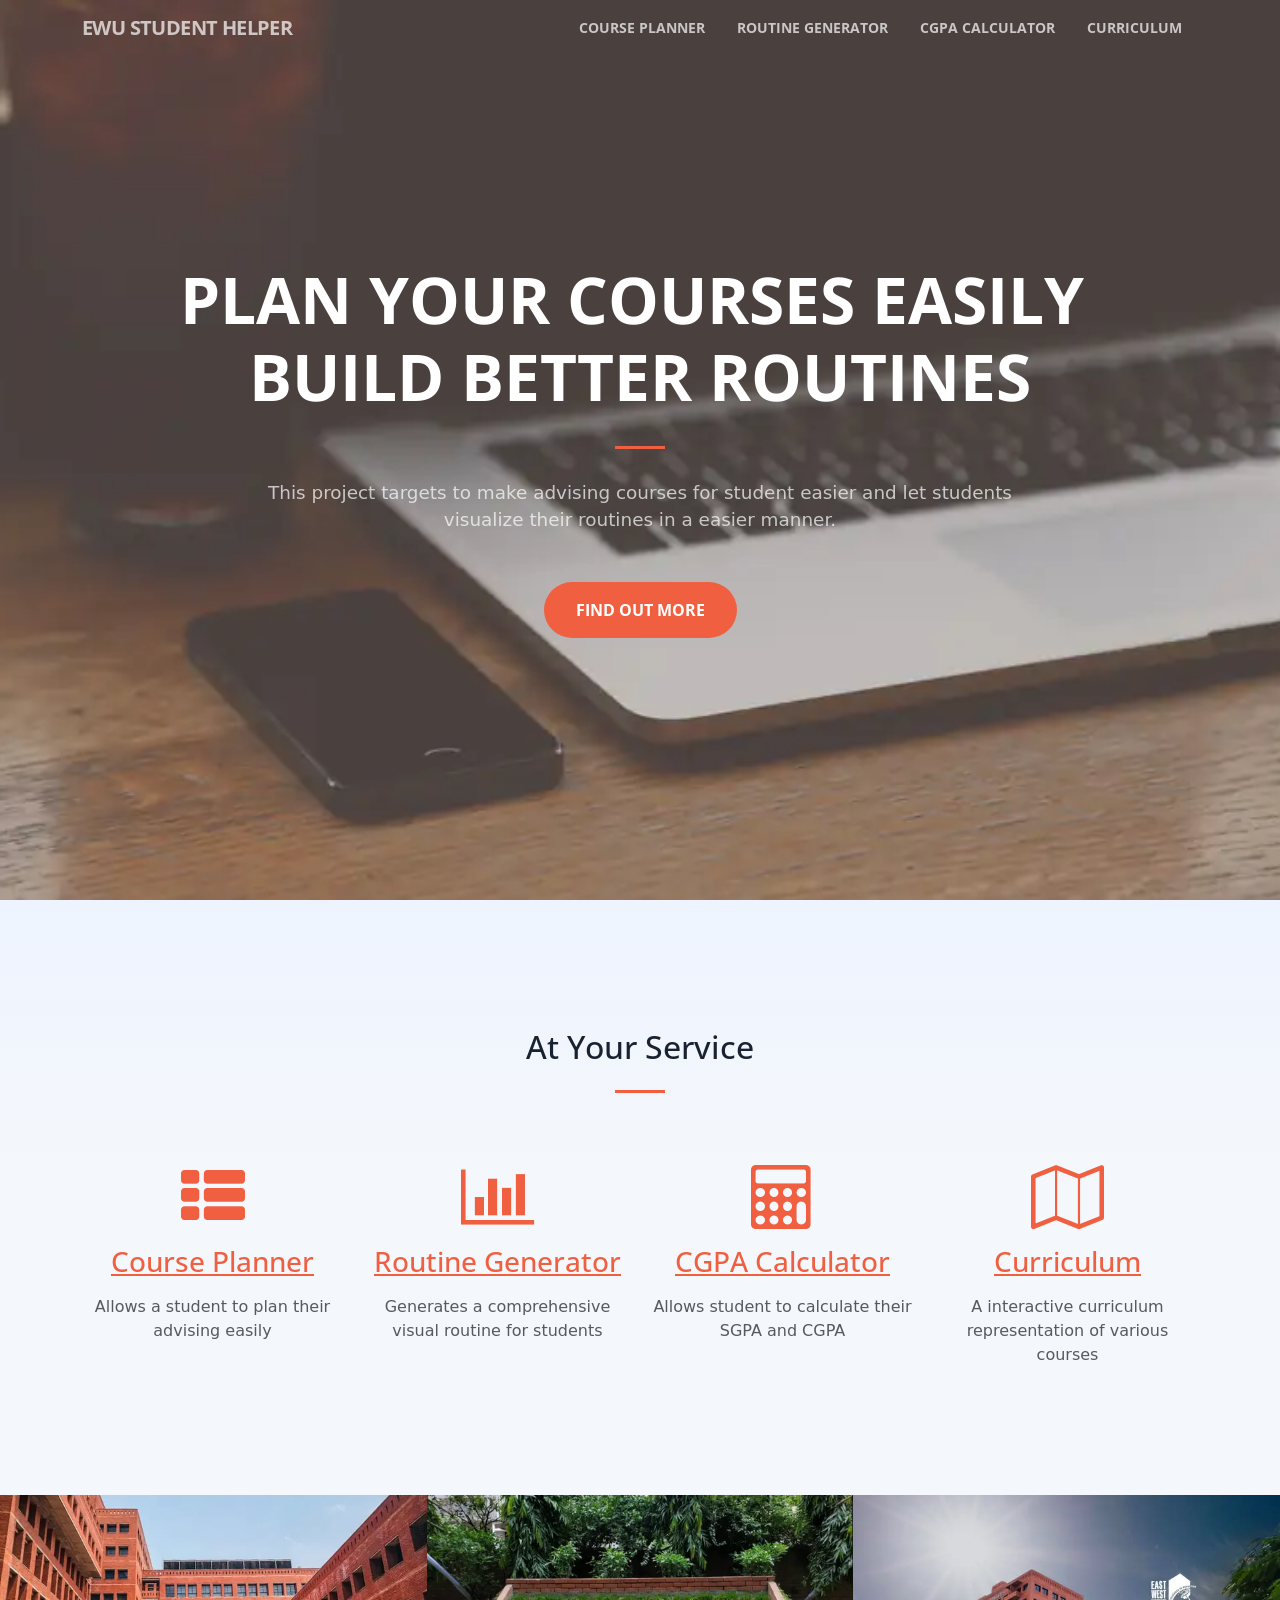
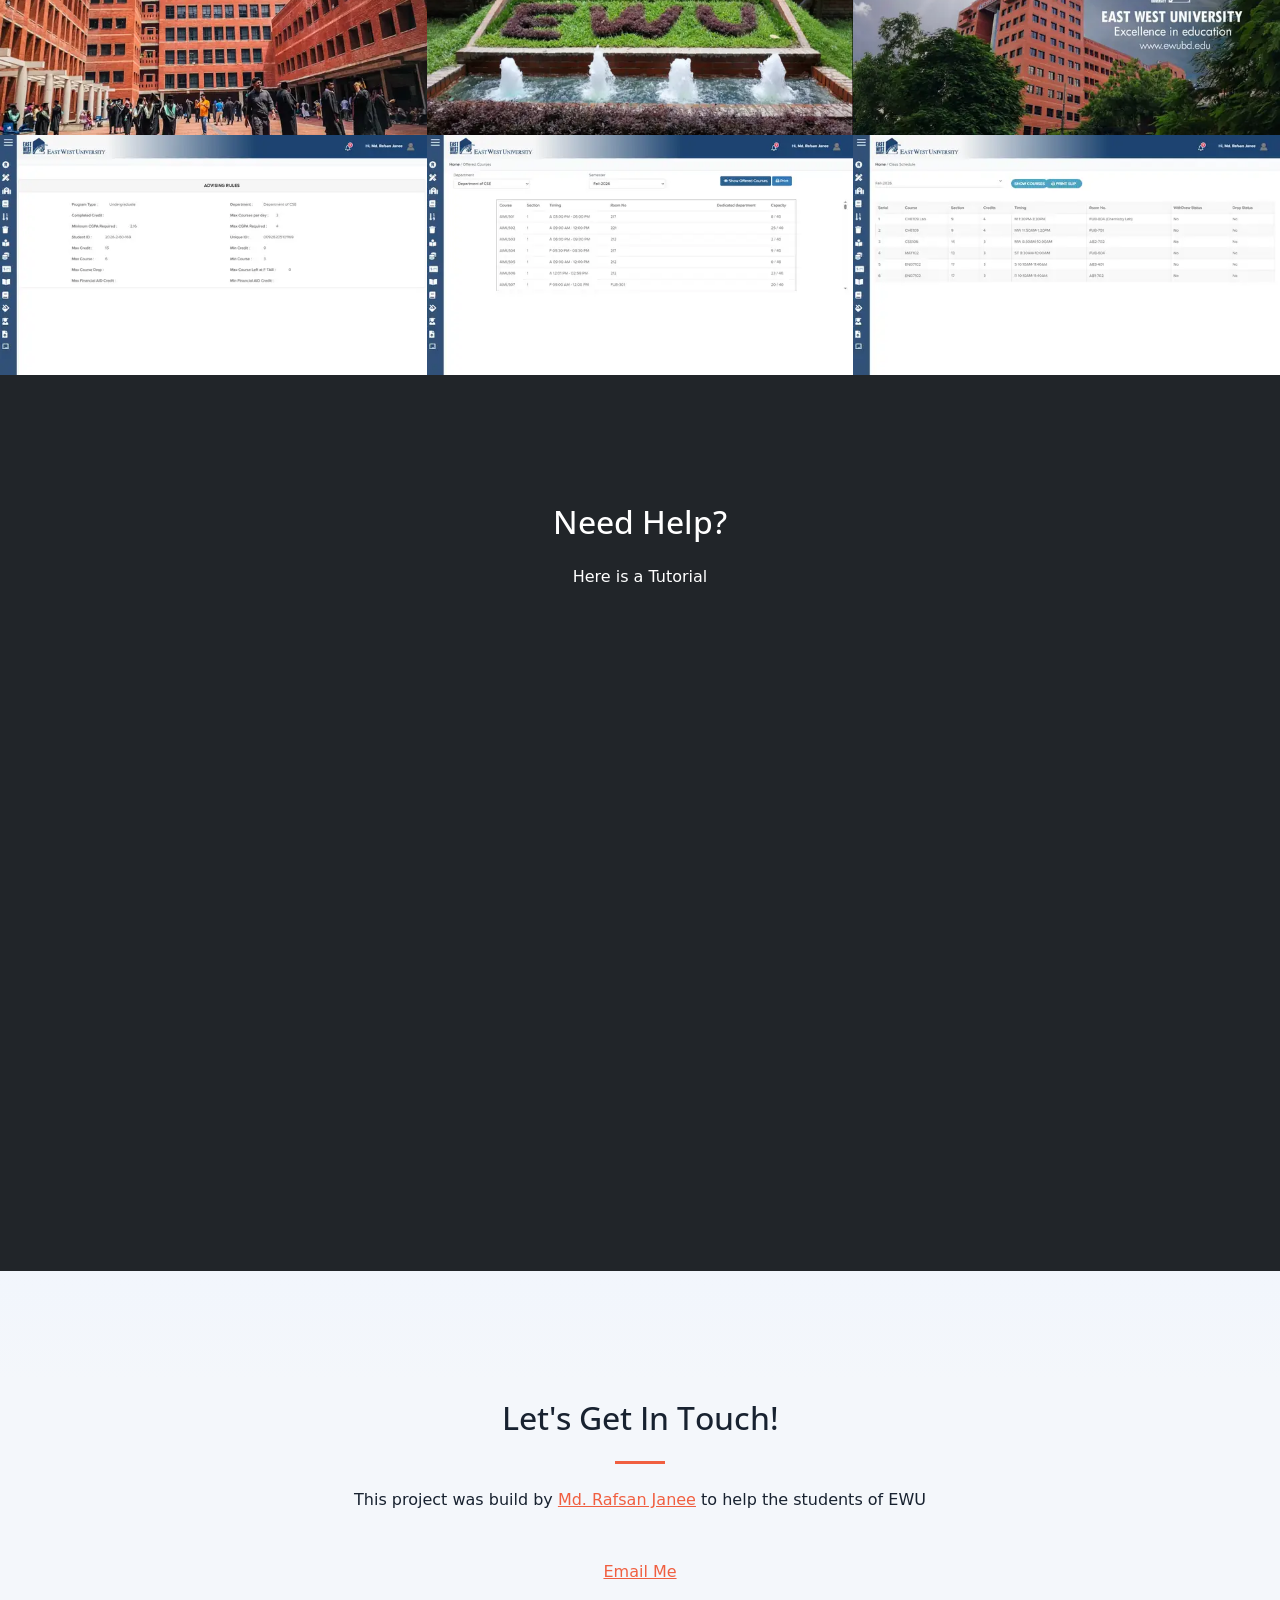
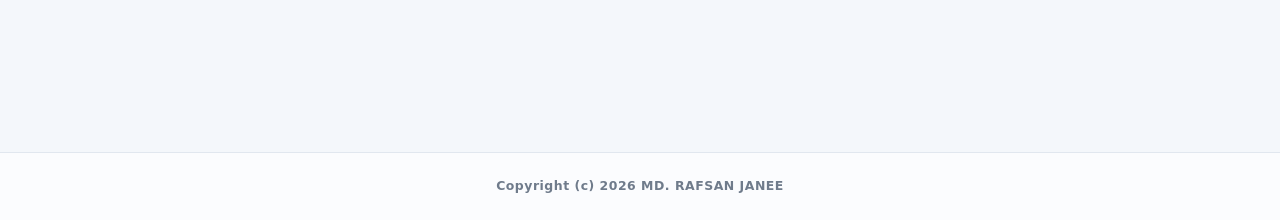
==== commit 3a066173: "Added Embeded YT Tutorial" ====
--- a/index.html
+++ b/index.html
@@ -162,7 +162,11 @@
     </section>
     <section class="text-white bg-dark">
         <div class="container text-center">
-            <h2 class="mb-4">Let's get Started!</h2><a class="btn btn-light btn-xl" role="button" data-aos="zoom-in" data-aos-duration="400" data-aos-once="true" href="#services">Start</a>
+            <h2 class="mb-4">Need Help?</h2>
+            <p>Here is a Tutorial</p>
+            <div class="video-container">
+                <iframe src="https://www.youtube.com/embed/fWmCwAEQuKg" title="EWU Student Helper Tutorial" allowfullscreen> </iframe>
+            </div>
         </div>
     </section>
     <section id="contact">
@@ -171,7 +175,8 @@
                 <div class="col-lg-8 text-center mx-auto">
                     <h2 class="section-heading">Let's Get In Touch!</h2>
                     <hr class="my-4">
-                    <p class="mb-5">This project was build by Md. Rafsan Janee to help the students of EWU</p><a href="https://mdrafsanjanee.vercel.app/" target="_blank">Portfolio</a>
+                    <p class="mb-5">This project was build by <a href="https://mdrafsanjanee.vercel.app/" target="_blank">Md. Rafsan Janee</a> to help the students of EWU</p>
+                    <a href="mailto:rafsanjanee2007@gmail.com" target="_blank">Email Me</a>
                 </div>
             </div>
         </div>
--- a/assets/css/baguetteBox.min.css
+++ b/assets/css/baguetteBox.min.css
@@ -15,7 +15,7 @@
   height: 100%;
   z-index: 1000000;
   background-color: #222;
-  background-color: rgba(0,0,0,.8);
+  background-color: rgba(0, 0, 0, .8);
   -webkit-transition: opacity .5s ease;
   transition: opacity .5s ease;
 }
@@ -45,9 +45,9 @@
   max-height: 100%;
   max-width: 100%;
   vertical-align: middle;
-  -webkit-box-shadow: 0 0 8px rgba(0,0,0,.6);
-  -moz-box-shadow: 0 0 8px rgba(0,0,0,.6);
-  box-shadow: 0 0 8px rgba(0,0,0,.6);
+  -webkit-box-shadow: 0 0 8px rgba(0, 0, 0, .6);
+  -moz-box-shadow: 0 0 8px rgba(0, 0, 0, .6);
+  box-shadow: 0 0 8px rgba(0, 0, 0, .6);
 }
 
 #baguetteBox-overlay .full-image figcaption {
@@ -60,7 +60,7 @@
   white-space: normal;
   color: #ccc;
   background-color: #000;
-  background-color: rgba(0,0,0,.6);
+  background-color: rgba(0, 0, 0, .6);
   font-family: sans-serif;
 }
 
@@ -79,10 +79,10 @@
   height: 100%;
   width: 100%;
   white-space: nowrap;
-  -webkit-transition: left .4s ease,-webkit-transform .4s ease;
-  transition: left .4s ease,-webkit-transform .4s ease;
-  transition: left .4s ease,transform .4s ease;
-  transition: left .4s ease,transform .4s ease,-webkit-transform .4s ease,-moz-transform .4s ease;
+  -webkit-transition: left .4s ease, -webkit-transform .4s ease;
+  transition: left .4s ease, -webkit-transform .4s ease;
+  transition: left .4s ease, transform .4s ease;
+  transition: left .4s ease, transform .4s ease, -webkit-transform .4s ease, -moz-transform .4s ease;
 }
 
 #baguetteBox-slider.bounce-from-right {
@@ -96,24 +96,31 @@
 }
 
 @keyframes bounceFromRight {
-  0%, 100% {
+
+  0%,
+  100% {
     margin-left: 0;
   }
+
   50% {
     margin-left: -30px;
   }
 }
 
 @keyframes bounceFromLeft {
-  0%, 100% {
+
+  0%,
+  100% {
     margin-left: 0;
   }
+
   50% {
     margin-left: 30px;
   }
 }
 
-.baguetteBox-button#next-button, .baguetteBox-button#previous-button {
+.baguetteBox-button#next-button,
+.baguetteBox-button#previous-button {
   top: 50%;
   top: calc(50% - 30px);
   width: 44px;
@@ -130,15 +137,16 @@
   -moz-border-radius: 15%;
   border-radius: 15%;
   background-color: #323232;
-  background-color: rgba(50,50,50,.5);
+  background-color: rgba(50, 50, 50, .5);
   color: #ddd;
   font: 1.6em sans-serif;
   -webkit-transition: background-color .4s ease;
   transition: background-color .4s ease;
 }
 
-.baguetteBox-button:focus, .baguetteBox-button:hover {
-  background-color: rgba(50,50,50,.9);
+.baguetteBox-button:focus,
+.baguetteBox-button:hover {
+  background-color: rgba(50, 50, 50, .9);
 }
 
 .baguetteBox-button#next-button {
@@ -174,7 +182,8 @@
   margin-left: -20px;
 }
 
-.baguetteBox-double-bounce1, .baguetteBox-double-bounce2 {
+.baguetteBox-double-bounce1,
+.baguetteBox-double-bounce2 {
   width: 100%;
   height: 100%;
   -moz-border-radius: 50%;
@@ -194,15 +203,17 @@
 }
 
 @keyframes bounce {
-  0%, 100% {
+
+  0%,
+  100% {
     -webkit-transform: scale(0);
     -moz-transform: scale(0);
     transform: scale(0);
   }
+
   50% {
     -webkit-transform: scale(1);
     -moz-transform: scale(1);
     transform: scale(1);
   }
-}
-
+}
--- a/assets/css/baguetteBox.min.css
+++ b/assets/css/baguetteBox.min.css
@@ -15,7 +15,7 @@
   height: 100%;
   z-index: 1000000;
   background-color: #222;
-  background-color: rgba(0,0,0,.8);
+  background-color: rgba(0, 0, 0, .8);
   -webkit-transition: opacity .5s ease;
   transition: opacity .5s ease;
 }
@@ -45,9 +45,9 @@
   max-height: 100%;
   max-width: 100%;
   vertical-align: middle;
-  -webkit-box-shadow: 0 0 8px rgba(0,0,0,.6);
-  -moz-box-shadow: 0 0 8px rgba(0,0,0,.6);
-  box-shadow: 0 0 8px rgba(0,0,0,.6);
+  -webkit-box-shadow: 0 0 8px rgba(0, 0, 0, .6);
+  -moz-box-shadow: 0 0 8px rgba(0, 0, 0, .6);
+  box-shadow: 0 0 8px rgba(0, 0, 0, .6);
 }
 
 #baguetteBox-overlay .full-image figcaption {
@@ -60,7 +60,7 @@
   white-space: normal;
   color: #ccc;
   background-color: #000;
-  background-color: rgba(0,0,0,.6);
+  background-color: rgba(0, 0, 0, .6);
   font-family: sans-serif;
 }
 
@@ -79,10 +79,10 @@
   height: 100%;
   width: 100%;
   white-space: nowrap;
-  -webkit-transition: left .4s ease,-webkit-transform .4s ease;
-  transition: left .4s ease,-webkit-transform .4s ease;
-  transition: left .4s ease,transform .4s ease;
-  transition: left .4s ease,transform .4s ease,-webkit-transform .4s ease,-moz-transform .4s ease;
+  -webkit-transition: left .4s ease, -webkit-transform .4s ease;
+  transition: left .4s ease, -webkit-transform .4s ease;
+  transition: left .4s ease, transform .4s ease;
+  transition: left .4s ease, transform .4s ease, -webkit-transform .4s ease, -moz-transform .4s ease;
 }
 
 #baguetteBox-slider.bounce-from-right {
@@ -96,24 +96,31 @@
 }
 
 @keyframes bounceFromRight {
-  0%, 100% {
+
+  0%,
+  100% {
     margin-left: 0;
   }
+
   50% {
     margin-left: -30px;
   }
 }
 
 @keyframes bounceFromLeft {
-  0%, 100% {
+
+  0%,
+  100% {
     margin-left: 0;
   }
+
   50% {
     margin-left: 30px;
   }
 }
 
-.baguetteBox-button#next-button, .baguetteBox-button#previous-button {
+.baguetteBox-button#next-button,
+.baguetteBox-button#previous-button {
   top: 50%;
   top: calc(50% - 30px);
   width: 44px;
@@ -130,15 +137,16 @@
   -moz-border-radius: 15%;
   border-radius: 15%;
   background-color: #323232;
-  background-color: rgba(50,50,50,.5);
+  background-color: rgba(50, 50, 50, .5);
   color: #ddd;
   font: 1.6em sans-serif;
   -webkit-transition: background-color .4s ease;
   transition: background-color .4s ease;
 }
 
-.baguetteBox-button:focus, .baguetteBox-button:hover {
-  background-color: rgba(50,50,50,.9);
+.baguetteBox-button:focus,
+.baguetteBox-button:hover {
+  background-color: rgba(50, 50, 50, .9);
 }
 
 .baguetteBox-button#next-button {
@@ -174,7 +182,8 @@
   margin-left: -20px;
 }
 
-.baguetteBox-double-bounce1, .baguetteBox-double-bounce2 {
+.baguetteBox-double-bounce1,
+.baguetteBox-double-bounce2 {
   width: 100%;
   height: 100%;
   -moz-border-radius: 50%;
@@ -194,15 +203,17 @@
 }
 
 @keyframes bounce {
-  0%, 100% {
+
+  0%,
+  100% {
     -webkit-transform: scale(0);
     -moz-transform: scale(0);
     transform: scale(0);
   }
+
   50% {
     -webkit-transform: scale(1);
     -moz-transform: scale(1);
     transform: scale(1);
   }
-}
-
+}
--- a/assets/css/style.css
+++ b/assets/css/style.css
@@ -195,6 +195,21 @@
     font-size: .86rem
 }
 
+/* Youtube iframe */
+.video-container {
+    width: 100%;
+    max-width: 900px;
+    aspect-ratio: 16 / 9;
+    margin: 20px auto;
+}
+
+.video-container iframe {
+    width: 100%;
+    height: 100%;
+    border: none;
+    border-radius: 10px;
+}
+
 /* planner */
 .planner-toolbar {
     padding: 22px 24px;
